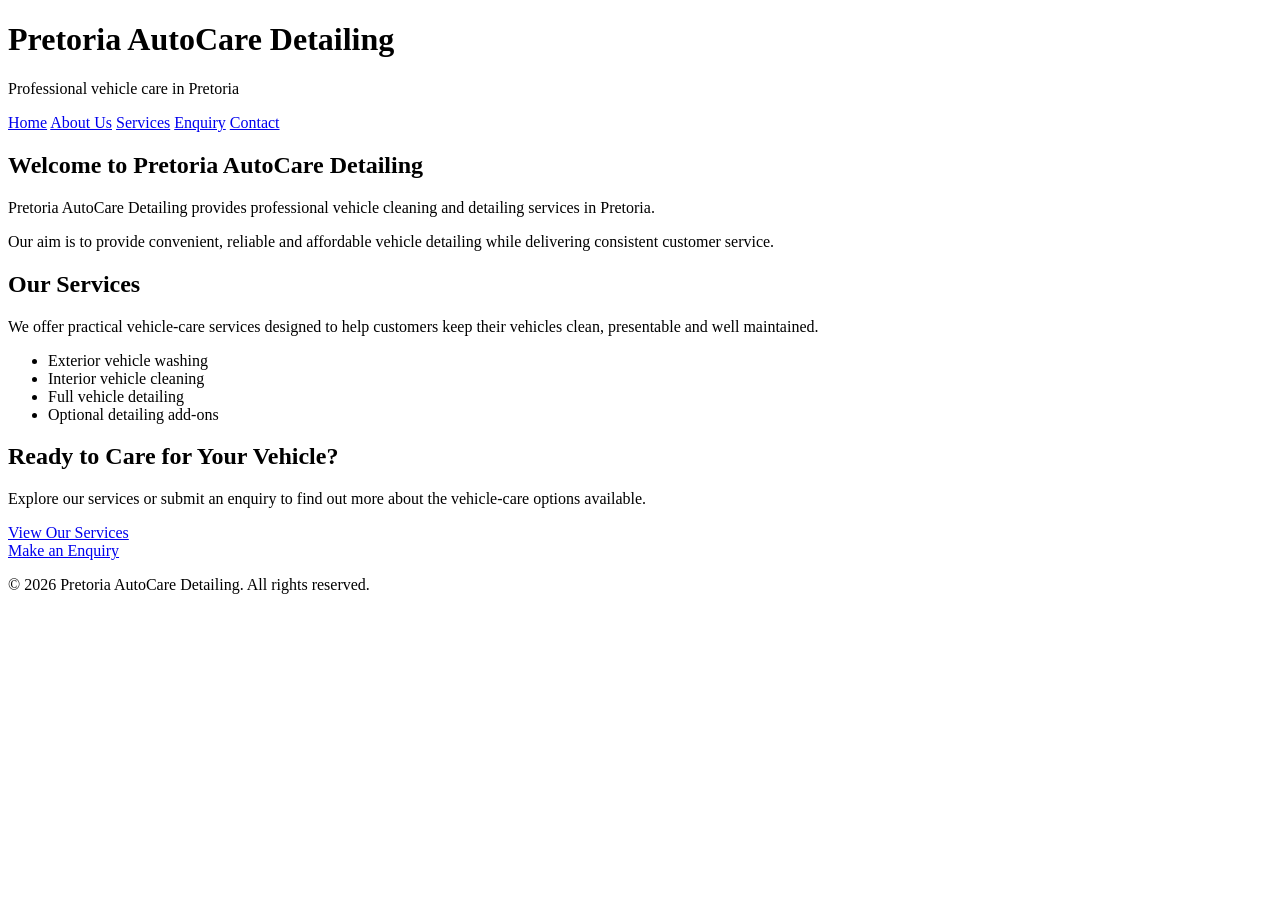
==== index.html @ 599682ab "initiate website structure" ====
<!DOCTYPE html>
<html lang="en">

<head>
    <meta charset="UTF-8">
    <meta name="viewport" content="width=device-width, initial-scale=1.0">
    <title>Pretoria AutoCare Detailing</title>
</head>

<body>

    <!-- Header section for the website -->
    <header>
        <h1>Pretoria AutoCare Detailing</h1>
        <p>Professional vehicle care in Pretoria</p>
    </header>

    <!-- Main navigation menu -->
    <nav>
        <a href="index.html">Home</a>
        <a href="about.html">About Us</a>
        <a href="services.html">Services</a>
        <a href="enquiry.html">Enquiry</a>
        <a href="contact.html">Contact</a>
    </nav>

    <!-- Main homepage content -->
    <main>

        <!-- Welcome section -->
        <section>
            <h2>Welcome to Pretoria AutoCare Detailing</h2>

            <p>
                Pretoria AutoCare Detailing provides professional vehicle
                cleaning and detailing services in Pretoria.
            </p>

            <p>
                Our aim is to provide convenient, reliable and affordable
                vehicle detailing while delivering consistent customer service.
            </p>
        </section>

        <!-- Services introduction -->
        <section>
            <h2>Our Services</h2>

            <p>
                We offer practical vehicle-care services designed to help
                customers keep their vehicles clean, presentable and well maintained.
            </p>

            <ul>
                <li>Exterior vehicle washing</li>
                <li>Interior vehicle cleaning</li>
                <li>Full vehicle detailing</li>
                <li>Optional detailing add-ons</li>
            </ul>
        </section>

        <!-- Call to action -->
        <section>
            <h2>Ready to Care for Your Vehicle?</h2>

            <p>
                Explore our services or submit an enquiry to find out more
                about the vehicle-care options available.
            </p>

            <a href="services.html">View Our Services</a>
            <br>
            <a href="enquiry.html">Make an Enquiry</a>
        </section>

    </main>

    <!-- Footer section -->
    <footer>
        <p>&copy; 2026 Pretoria AutoCare Detailing. All rights reserved.</p>
    </footer>

</body>

</html>
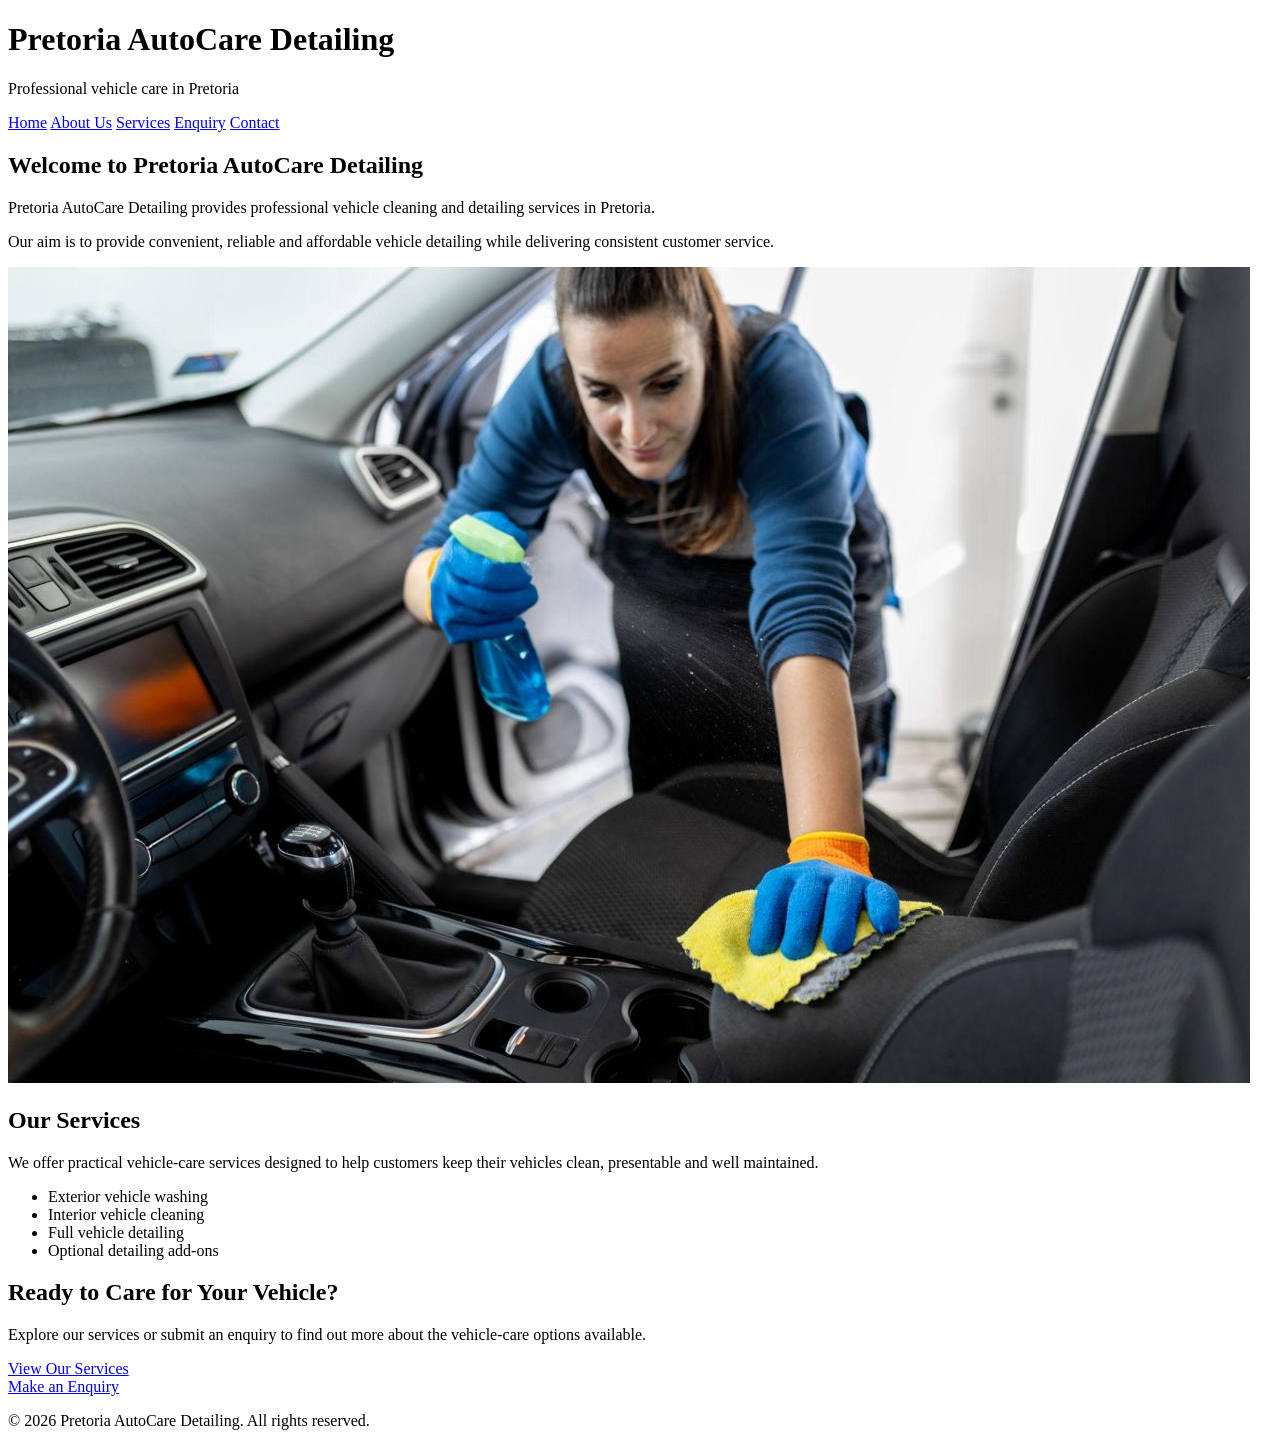
==== commit 4953c0cb: "Complete Part 2 CSS styling and responsive design" ====
--- a/index.html
+++ b/index.html
@@ -5,6 +5,7 @@
     <meta charset="UTF-8">
     <meta name="viewport" content="width=device-width, initial-scale=1.0">
     <title>Pretoria AutoCare Detailing</title>
+    <link
 </head>
 
 <body>
@@ -41,6 +42,10 @@
                 vehicle detailing while delivering consistent customer service.
             </p>
         </section>
+
+        <!-- Main content -->
+
+    <img src="images/picture2.jpeg" alt="Professional car detailing">
 
         <!-- Services introduction -->
         <section>
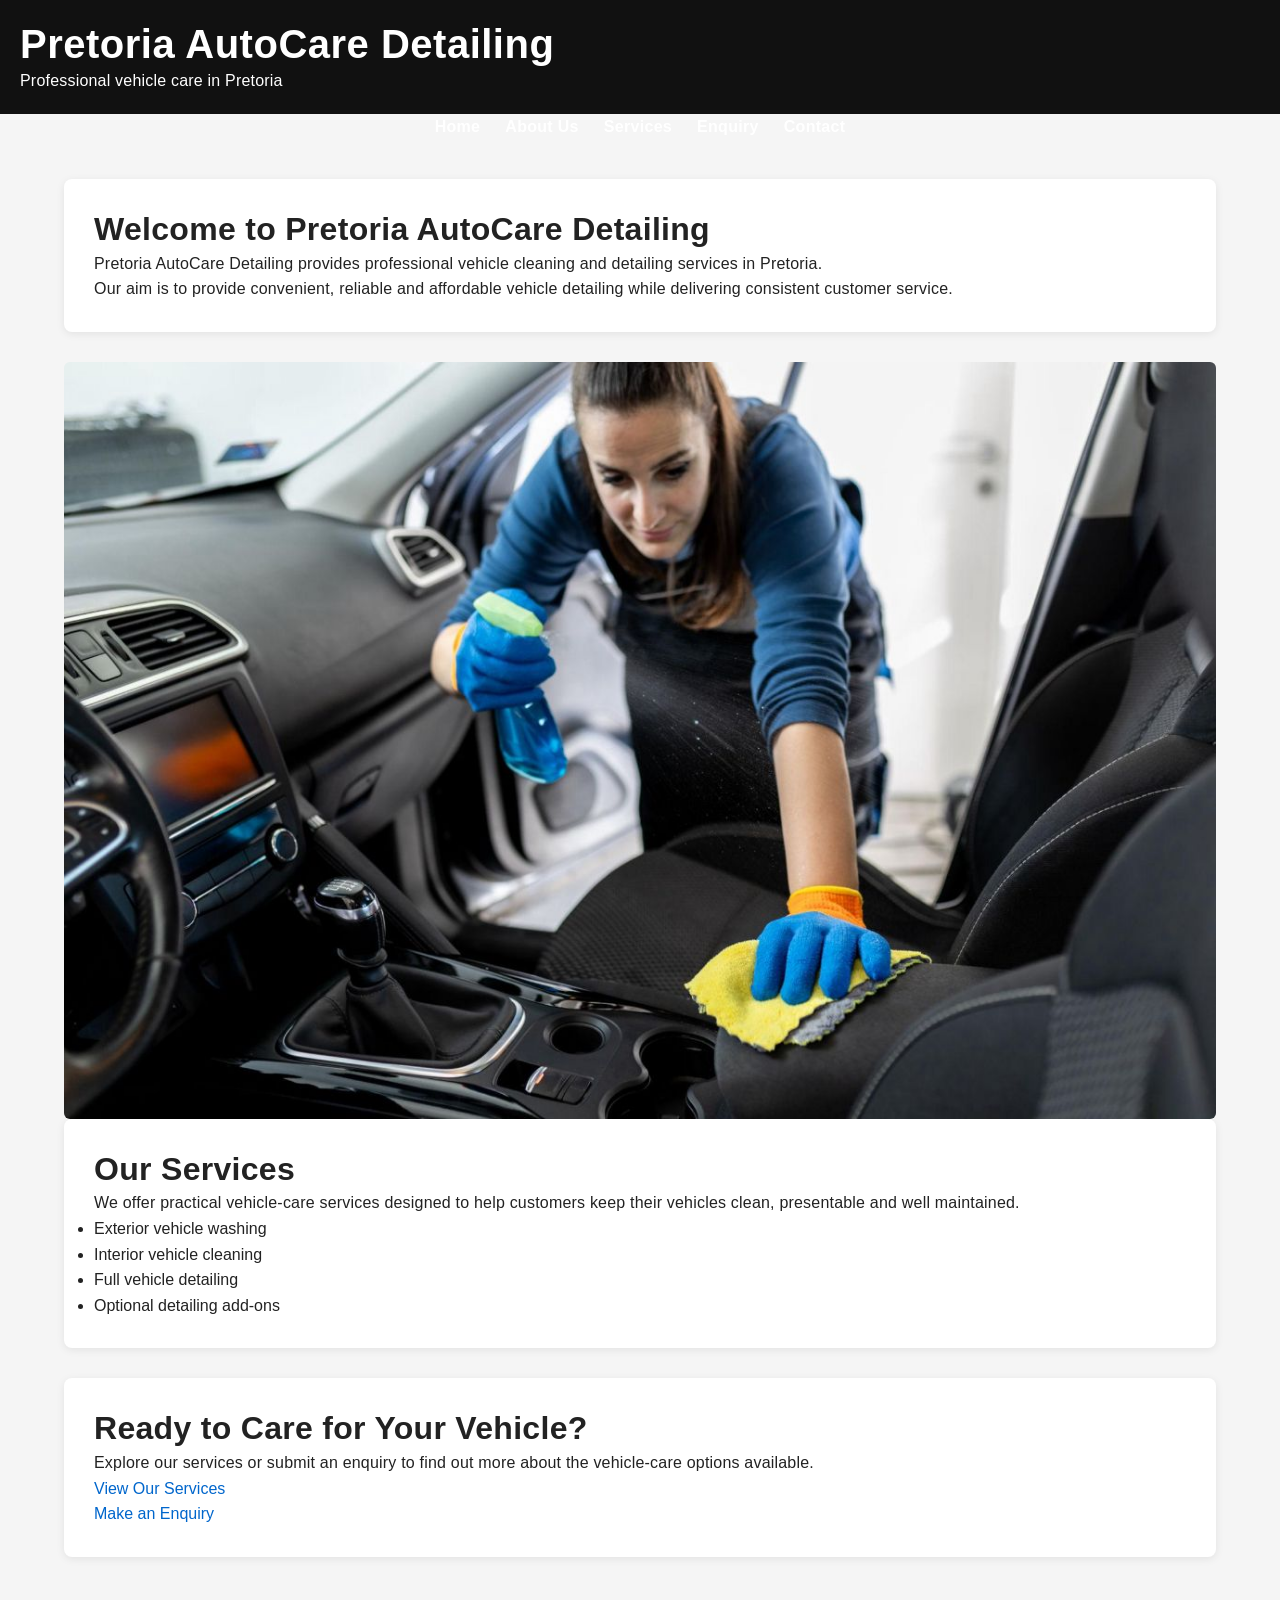
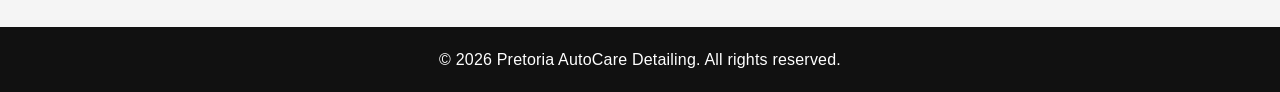
==== commit d6fa8339: "Complete Part 3 SEO and JavaScript enhancements" ====
--- a/index.html
+++ b/index.html
@@ -4,8 +4,11 @@
 <head>
     <meta charset="UTF-8">
     <meta name="viewport" content="width=device-width, initial-scale=1.0">
-    <title>Pretoria AutoCare Detailing</title>
-    <link
+    <title>Pretoria AutoCare | Reliable Car Services in Pretoria</title>
+    <meta name="description" content="Discover reliable vehicle servicing, maintenance and automotive care at Pretoria AutoCare. Contact us to enquire about our services in Pretoria.">
+    <meta name="keywords" content="Pretoria AutoCare, car services Pretoria, vehicle maintenance Pretoria, automotive care Pretoria">
+    <meta name="viewport" content="width=device-width, initial-scale=1.0">
+    <link rel="stylesheet" href="css/style.css"
 </head>
 
 <body>
@@ -45,7 +48,10 @@
 
         <!-- Main content -->
 
-    <img src="images/picture2.jpeg" alt="Professional car detailing">
+     <img src="./images/professional-car-detailing.jpeg" alt="Professional car detailing at Pretoria AutoCare"
+     width="600"
+     decoding="async"
+     fetchpriority="high">
 
         <!-- Services introduction -->
         <section>
--- a/css/style.css
+++ b/css/style.css
@@ -0,0 +1,329 @@
+/* =========================================
+   Pretoria AutoCare - Part 2 CSS
+   Base Styles
+   ========================================= */
+
+/* CSS Reset */
+* {
+    margin: 0;
+    padding: 0;
+    box-sizing: border-box;
+}
+
+/* Base page styling */
+html {
+    font-size: 16px;
+}
+
+body {
+    font-family: Arial, Helvetica, sans-serif;
+    font-size: 1rem;
+    line-height: 1.6;
+    color: #222222;
+    background-color: #f5f5f5;
+    margin: 0;
+    padding: 0;
+}
+
+/* Make images responsive */
+img {
+    max-width: 100%;
+    height: auto;
+    display: block;
+}
+
+/* Basic link styling */
+a {
+    color: #0066cc;
+    text-decoration: none;
+}
+
+a:hover {
+    text-decoration: underline;
+}
+
+
+/* =========================================
+   Typography Styles
+   ========================================= */
+
+/* Main headings */
+h1 {
+    font-size: 2.5rem;
+    font-weight: 700;
+    line-height: 1.2;
+    letter-spacing: 0.5px;
+}
+
+h2 {
+    font-size: 2rem;
+    font-weight: 700;
+    line-height: 1.3;
+    letter-spacing: 0.3px;
+}
+
+h3 {
+    font-size: 1.5rem;
+    font-weight: 600;
+    line-height: 1.4;
+}
+
+/* Paragraph text */
+p {
+    font-size: 1rem;
+    font-weight: 400;
+    line-height: 1.6;
+    letter-spacing: 0.2px;
+}
+
+/* Navigation text */
+nav a {
+    font-size: 1rem;
+    font-weight: 600;
+    letter-spacing: 0.3px;
+}
+
+
+/* =========================================
+   Layout Structure
+   ========================================= */
+
+/* Header */
+header {
+    background-color: #111111;
+    color: #ffffff;
+    padding: 20px;
+}
+
+/* Navigation */
+nav {
+    display: flex;
+    justify-content: center;
+    align-items: center;
+    gap: 25px;
+    flex-wrap: wrap;
+}
+
+nav a {
+    color: #ffffff;
+}
+
+/* Main content */
+main {
+    width: 90%;
+    max-width: 1200px;
+    margin: 0 auto;
+    padding: 40px 0;
+}
+
+/* Sections */
+section {
+    margin-bottom: 40px;
+}
+
+/* Footer */
+footer {
+    background-color: #111111;
+    color: #ffffff;
+    text-align: center;
+    padding: 20px;
+}
+
+/* Flexible content layout */
+.content-container {
+    display: flex;
+    justify-content: space-between;
+    align-items: center;
+    gap: 30px;
+    flex-wrap: wrap;
+}
+
+/* Individual content items */
+.content-item {
+    flex: 1 1 300px;
+}
+
+
+/* =========================================
+   Visual Styling
+   ========================================= */
+
+/* Navigation hover effect */
+nav a:hover {
+    color: #f2c300;
+    text-decoration: none;
+}
+
+/* Buttons */
+button,
+input[type="submit"],
+input[type="reset"] {
+    background-color: #f2c300;
+    color: #111111;
+    border: none;
+    padding: 12px 24px;
+    border-radius: 5px;
+    font-size: 1rem;
+    font-weight: 600;
+    cursor: pointer;
+}
+
+/* Button hover effect */
+button:hover,
+input[type="submit"]:hover,
+input[type="reset"]:hover {
+    background-color: #d9ad00;
+}
+
+/* Content sections */
+section {
+    background-color: #ffffff;
+    padding: 30px;
+    margin-bottom: 30px;
+    border-radius: 8px;
+    box-shadow: 0 2px 8px rgba(0, 0, 0, 0.08);
+}
+
+/* Images */
+img {
+    border-radius: 6px;
+}
+
+/* Form fields */
+input,
+textarea,
+select {
+    width: 100%;
+    padding: 10px;
+    margin-top: 5px;
+    margin-bottom: 15px;
+    border: 1px solid #cccccc;
+    border-radius: 4px;
+    font-family: Arial, Helvetica, sans-serif;
+    font-size: 1rem;
+}
+
+/* Form labels */
+label {
+    font-weight: 600;
+}
+
+/* Footer links */
+footer a {
+    color: #f2c300;
+}
+
+footer a:hover {
+    color: #ffffff;
+}
+
+
+/* =========================================
+   Responsive Design
+   ========================================= */
+
+/* Tablet screens */
+@media (max-width: 768px) {
+
+    body {
+        font-size: 0.95rem;
+    }
+
+    h1 {
+        font-size: 2rem;
+    }
+
+    h2 {
+        font-size: 1.7rem;
+    }
+
+    h3 {
+        font-size: 1.3rem;
+    }
+
+    nav {
+        gap: 15px;
+    }
+
+    main {
+        width: 92%;
+        padding: 30px 0;
+    }
+
+    section {
+        padding: 20px;
+    }
+
+    .content-container {
+        flex-direction: column;
+        align-items: stretch;
+    }
+}
+
+/* Mobile screens */
+@media (max-width: 480px) {
+
+    body {
+        font-size: 0.9rem;
+    }
+
+    h1 {
+        font-size: 1.7rem;
+    }
+
+    h2 {
+        font-size: 1.5rem;
+    }
+
+    h3 {
+        font-size: 1.2rem;
+    }
+
+    header {
+        padding: 15px;
+    }
+
+    nav {
+        flex-direction: column;
+        gap: 10px;
+    }
+
+    main {
+        width: 94%;
+        padding: 20px 0;
+    }
+
+    section {
+        padding: 15px;
+        margin-bottom: 20px;
+    }
+
+    button,
+    input[type="submit"],
+    input[type="reset"] {
+        width: 100%;
+    }
+}
+
+
+/* Responsive image sizing */
+main img {
+    width: 100%;
+    height: auto;
+    object-fit: contain;
+}
+
+
+/* Responsive images */
+main img {
+    display: block;
+    width: 100%;
+    max-width: 100%;
+    height: auto;
+    object-fit: contain;
+}
+/* Responsive image optimisation */
+img {
+    max-width: 100%;
+    height: auto;
+}
